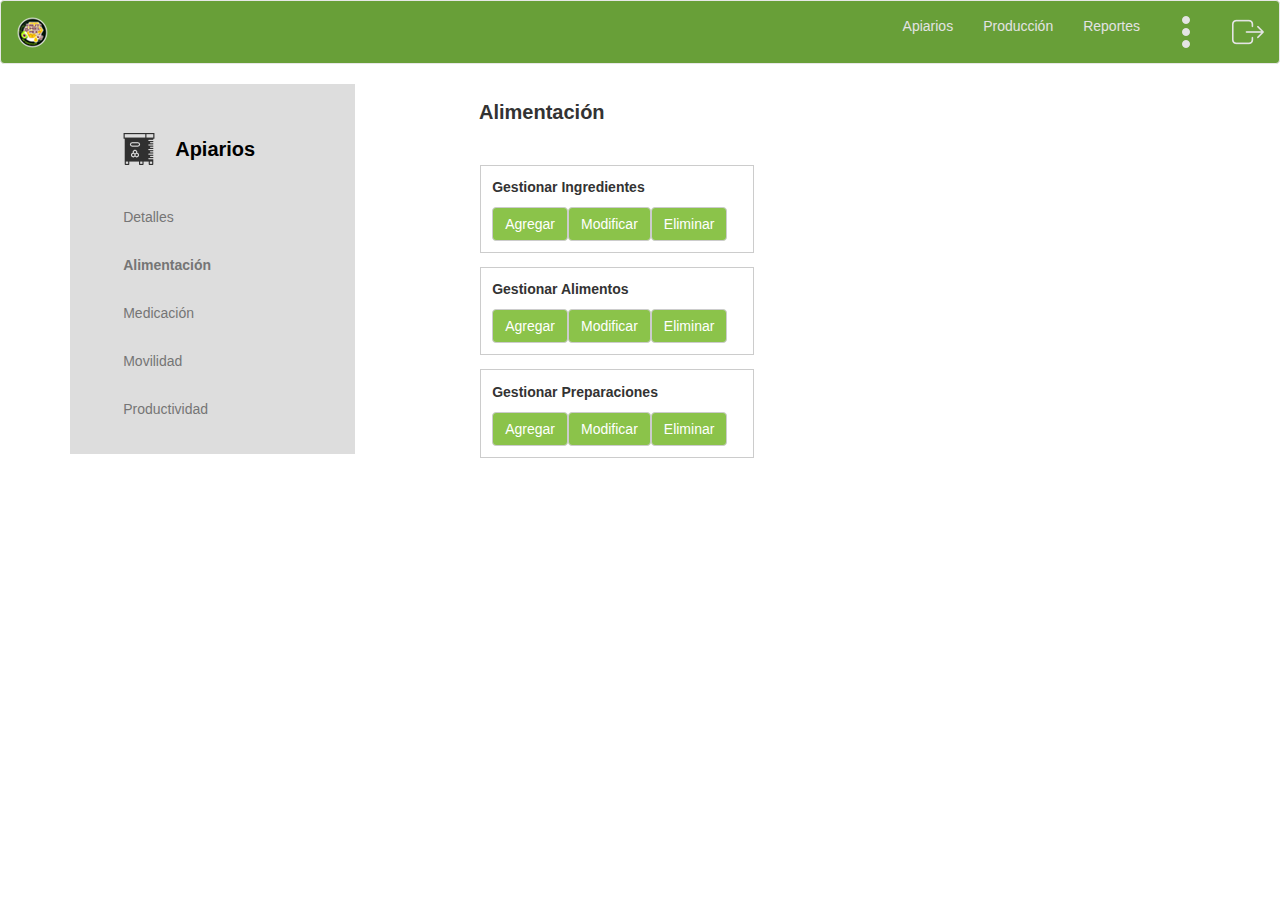
==== html/apiarios.html @ b515e2b7 "Avances" ====
<!DOCTYPE html>
<html lang="es">
<head>
    <meta charset="UTF-8">
    <meta name="viewport" content="width=device-width, initial-scale=1.0">
    <meta http-equiv="X-UA-Compatible" content="ie=edge">
    <!-- ICONO DE PESTAÑA -->
    <link rel="icon" type="image/x-icon" href="../img/icono.png">

    <!-- CSS -->
    <!-- CSS DE BOOTSTRAP -->
    <link rel="stylesheet" href="../bootstrap-3.3.7-dist/css/bootstrap.css">
    <!-- CSS PERSONALIZADO -->
    <link rel="stylesheet" href="../css/base.css">
    <link rel="stylesheet" href="../css/apiarios.css">

    <!-- JAVASCRIPT -->
    <!-- JS JQUERY -->
    <script src="../js/jquery-3.2.1.js"></script>
    <!-- JS BOOTSTRAP -->
    <script src="../bootstrap-3.3.7-dist/js/bootstrap.js"></script>
    <script src="../js/cascaron.js"></script>
    <script src="../js/alimentacion.js"></script>

    <title>Apiarios - Frutimielmex</title>
</head>
<body>

    <nav class="navbar navbar-default">
        <div class="container-fluid">
            <div class="navbar-header">
                <a class="navbar-brand" href="#">
                    <img src="../img/logo32.png" alt="">
                </a>
            </div>
            <ul class="nav navbar-nav navbar-right">
                <li><a href="#">Apiarios</a></li>
                <li><a href="#">Producción</a></li>
                <li><a href="#">Reportes</a></li>
                <li><a href="#"><img src="../img/showmore.png" alt=""></a></li>
                <li><a href="#"><img src="../img/logout.png" alt=""></a></li>
            </ul>
        </div>
    </nav>

    <div class="container">
        <div class="col-md-3">
            <div class="cont-titulo">
                <img src="../img/apiario.png" alt="" class="ico-titulo">
                <a href="apiarios.html" class="titulo">Apiarios</a>
            </div>
            <div class="opciones">
                <a id="opc-detalles" href="">Detalles</a>
                <a id="opc-alimentación" class ="activo" href="">Alimentación</a>
                <a id="opc-medicacion" href="">Medicación</a>
                <a id="opc-movilidad" href="">Movilidad</a>
                <a id="opc-productividad" href="">Productividad</a>
            </div>
        </div>

        <div id ="opc-contenedor" class="col-md-8 col-md-offset-1">
            

        </div>
    </div>


</body>
</html>
---- css/base.css ----
/*Color del van*/
.navbar{
    background: #689F38;
}

/*Color texto en nav*/
.navbar-default .navbar-nav > li > a {
    color: #E3E3E3;
}


/*Estilos de los divs contenedores*/
.container .col-md-3,
.container .col-md-3 .col-md-offset-1,
.col-md-8 .col-md-offset-1{
    background: #DDDDDD;
    padding: 0.5em 0.8em;
    height: 100%;
}

/*Estilos de los títulos de las secciones*/
.cont-titulo{
    align-items: center;
    display:  flex;
    flex-direction: row;
    padding: 3em;
}

/*Estilos de los enlaces de los titulos*/
.cont-titulo a{
    color: #000;
    text-decoration: none;

}

/*efecto de los estilos de los enlaces de los titulos*/
.cont-titulo a:hover{
    color: #757575;
}

/*Estilos del hipervinculo del titulo de cada sección*/
.titulo{
    font-weight: bold;
    font-size: 20px;
    margin-left: 1em;
}

.opciones{
    display: flex;
    flex-direction: column;
    padding: 0 3em;
}


.activo{
    color: #000000;
    font-weight: bold;
}

.opciones a{
    color: #757575;
    padding-bottom: 2em;
    text-decoration: none;
}

.opciones a:hover{
    color: #000000;
    font-weight: bold;
}



.titulo-segmento{
    font-weight: bold;
    font-size: 20px;
}

.boton{
    background: #8BC34A;
    color: #FFF;
}


.contenedor-chico{
    border: 1px solid #CCC;
    padding: 0.8em;
    margin: 1em 0;
}

.destacado{
    font-weight: bold;
}

.mas-font{
    font-size: 18px;
}

.cont-titulo-seg{
    align-items: center;
    display:  flex;
    flex-direction: row;
    padding: 1em;
}
---- css/apiarios.css ----
.container .col-md-8 .col-md-offset-1{
    background: #DDD;
    padding: 0.5em 0.8em;
}
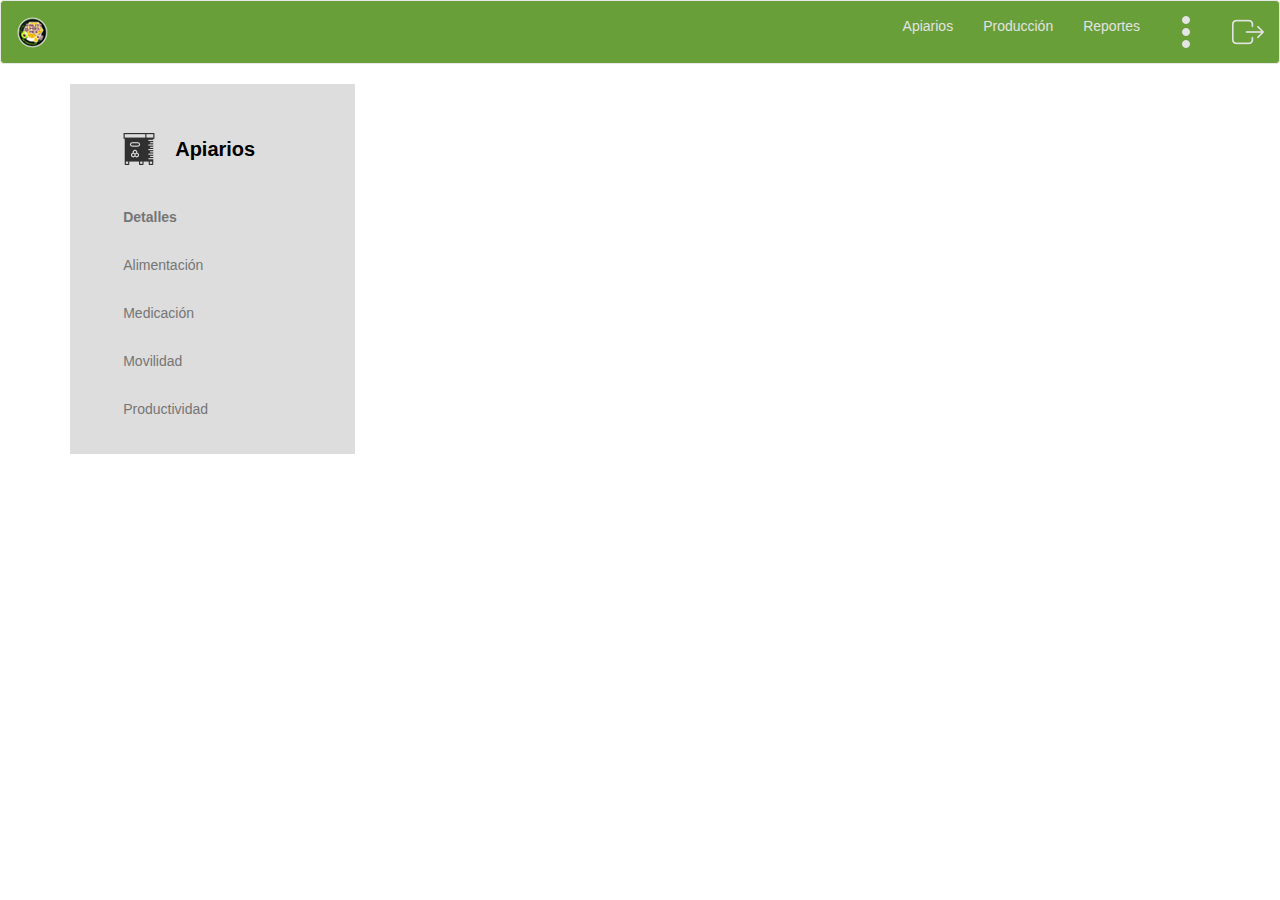
==== commit be082596: "Arreglando el js para que no fuera único de alimentación, ntp el nombre del archivo cambiuará para q" ====
--- a/html/apiarios.html
+++ b/html/apiarios.html
@@ -50,8 +50,8 @@
                 <a href="apiarios.html" class="titulo">Apiarios</a>
             </div>
             <div class="opciones">
-                <a id="opc-detalles" href="">Detalles</a>
-                <a id="opc-alimentación" class ="activo" href="">Alimentación</a>
+                <a id="opc-detalles" class ="activo" href="">Detalles</a>
+                <a id="opc-alimentacion" href="">Alimentación</a>
                 <a id="opc-medicacion" href="">Medicación</a>
                 <a id="opc-movilidad" href="">Movilidad</a>
                 <a id="opc-productividad" href="">Productividad</a>
@@ -59,7 +59,7 @@
         </div>
 
         <div id ="opc-contenedor" class="col-md-8 col-md-offset-1">
-            
+
 
         </div>
     </div>
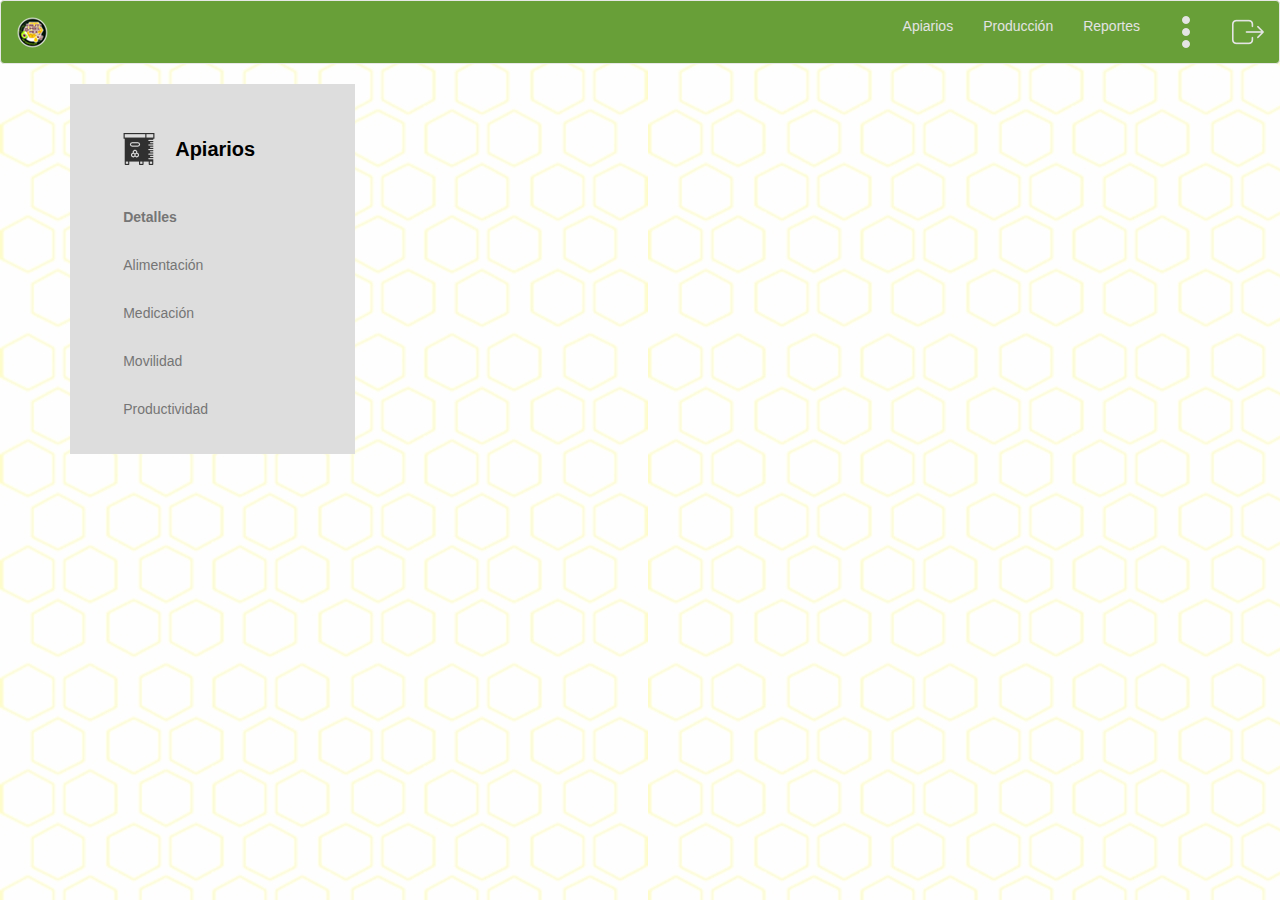
==== commit d075b064: "La actualización que Laura quería" ====
--- a/html/apiarios.html
+++ b/html/apiarios.html
@@ -19,8 +19,8 @@
     <script src="../js/jquery-3.2.1.js"></script>
     <!-- JS BOOTSTRAP -->
     <script src="../bootstrap-3.3.7-dist/js/bootstrap.js"></script>
-    <script src="../js/cascaron.js"></script>
-    <script src="../js/alimentacion.js"></script>
+    <script src="../js/helper-apiarios.js"></script>
+    <script src="../js/apiario.js"></script>
 
     <title>Apiarios - Frutimielmex</title>
 </head>
@@ -29,14 +29,14 @@
     <nav class="navbar navbar-default">
         <div class="container-fluid">
             <div class="navbar-header">
-                <a class="navbar-brand" href="#">
+                <a class="navbar-brand" href="homepage.html">
                     <img src="../img/logo32.png" alt="">
                 </a>
             </div>
             <ul class="nav navbar-nav navbar-right">
-                <li><a href="#">Apiarios</a></li>
+                <li><a href="apiarios.html">Apiarios</a></li>
                 <li><a href="#">Producción</a></li>
-                <li><a href="#">Reportes</a></li>
+                <li><a href="reportes.html">Reportes</a></li>
                 <li><a href="#"><img src="../img/showmore.png" alt=""></a></li>
                 <li><a href="#"><img src="../img/logout.png" alt=""></a></li>
             </ul>
@@ -65,5 +65,69 @@
     </div>
 
 
+
+
+
+
+
+    <!-- VENTANAS EMERGENTES -->
+    <!-- Confirmación eliminar ingrediente -->
+    <div class="modal fade" id="modalIngre" tabindex="-1" role="dialog" aria-labelledby="myModalLabel">
+      <div class="modal-dialog" role="document">
+        <div class="modal-content">
+          <div class="modal-header">
+            <button type="button" class="close" data-dismiss="modal" aria-label="Close"><span aria-hidden="true">&times;</span></button>
+            <h4 class="modal-title" id="myModalLabel">¿Deseas eliminar este <b>ingrediente</b>?</h4>
+          </div>
+          <div class="modal-body">
+            Una vez eliminado, no podrás recuperar esta información.
+          </div>
+          <div class="modal-footer">
+            <button type="button" class="btn boton" data-dismiss="modal">Cancelar</button>
+            <button type="button" id="elimIngre" class="btn boton-ppal">Eliminar</button>
+          </div>
+        </div>
+      </div>
+    </div>
+
+    <!-- Confirmación eliminar alimento -->
+    <div class="modal fade" id="modalAlim" tabindex="-1" role="dialog" aria-labelledby="myModalLabel">
+      <div class="modal-dialog" role="document">
+        <div class="modal-content">
+          <div class="modal-header">
+            <button type="button" class="close" data-dismiss="modal" aria-label="Close"><span aria-hidden="true">&times;</span></button>
+            <h4 class="modal-title" id="myModalLabel">¿Deseas eliminar este <b>alimento</b>?</h4>
+          </div>
+          <div class="modal-body">
+            Una vez eliminado, no podrás recuperar esta información.
+          </div>
+          <div class="modal-footer">
+            <button type="button" class="btn boton" data-dismiss="modal">Cancelar</button>
+            <button type="button" id="elimAlim" class="btn boton-ppal">Eliminar</button>
+          </div>
+        </div>
+      </div>
+    </div>
+
+    <!-- Confirmación eliminar preparacion -->
+    <div class="modal fade" id="modalPrep" tabindex="-1" role="dialog" aria-labelledby="myModalLabel">
+      <div class="modal-dialog" role="document">
+        <div class="modal-content">
+          <div class="modal-header">
+            <button type="button" class="close" data-dismiss="modal" aria-label="Close"><span aria-hidden="true">&times;</span></button>
+            <h4 class="modal-title" id="myModalLabel">¿Deseas eliminar esta <b>preparación</b>?</h4>
+          </div>
+          <div class="modal-body">
+            Una vez eliminado, no podrás recuperar esta información.
+          </div>
+          <div class="modal-footer">
+            <button type="button" class="btn boton" data-dismiss="modal">Cancelar</button>
+            <button type="button" id="elimPrep" class="btn boton-ppal">Eliminar</button>
+          </div>
+        </div>
+      </div>
+    </div>
+
+
 </body>
 </html>
--- a/css/base.css
+++ b/css/base.css
@@ -1,3 +1,14 @@
+body{
+    background: url("../img/honeycomb2.jpg");
+}
+
+
+
+.table-hover > tbody > tr:hover {
+    background-color: #FFFACE;
+    color: #56430E;
+}
+
 
 /*Color del van*/
 .navbar{
@@ -81,6 +92,36 @@
     color: #FFF;
 }
 
+.boton:hover{
+    background: #FFF38C;
+    border: 1px solid #FFF38C;
+    color: #000;
+}
+
+.boton:focus{
+    background: #FFF17C;
+    border: 1px solid #FFF17C;
+    color: #000;
+}
+
+.boton-ppal{
+    background: #FFF38C;
+    border: 1px solid #FFF38C;
+    color: #000;
+}
+
+.boton-ppal:hover{
+    background: #FFF;
+    border: 1px solid #FFF;
+    color: #000;
+}
+
+.boton-ppal:focus{
+    background: #FFF;
+    border: 1px solid #FFF;
+    color: #000;
+}
+
 
 .contenedor-chico{
     border: 1px solid #CCC;
@@ -102,3 +143,10 @@
     flex-direction: row;
     padding: 1em;
 }
+
+.form-control:focus {
+  border-color: #D3C332;
+  outline: 0;
+  -webkit-box-shadow: inset 0 1px 1px rgba(0,0,0,.075), 0 0 8px rgba(211, 195, 50, 0.6);
+          box-shadow: inset 0 1px 1px rgba(0,0,0,.075), 0 0 8px rgba(211, 195, 50, 0.6);
+}
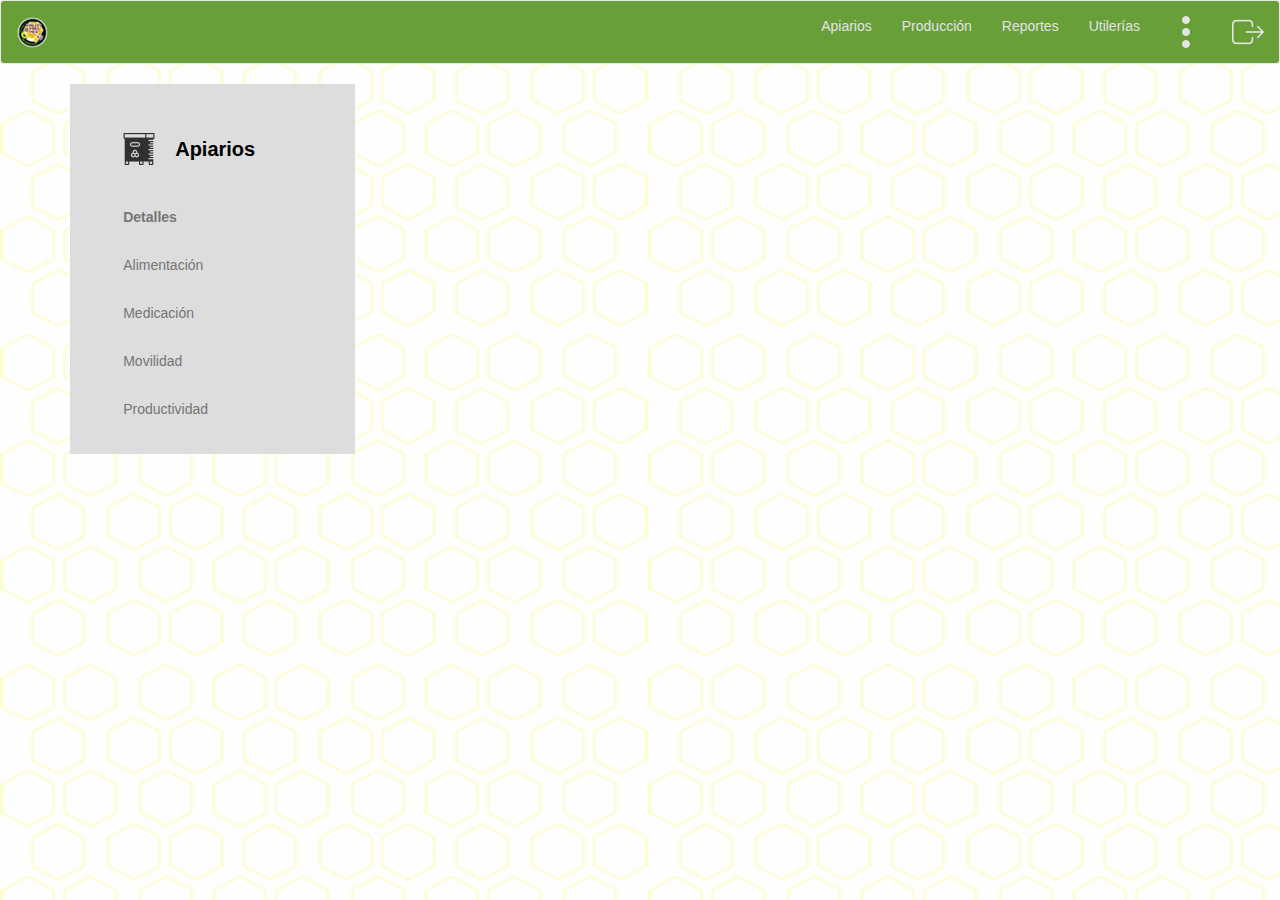
==== commit 6313f707: "Utilerias - modulo gestion de usuarios" ====
--- a/html/apiarios.html
+++ b/html/apiarios.html
@@ -10,6 +10,7 @@
     <!-- CSS -->
     <!-- CSS DE BOOTSTRAP -->
     <link rel="stylesheet" href="../bootstrap-3.3.7-dist/css/bootstrap.css">
+
     <!-- CSS PERSONALIZADO -->
     <link rel="stylesheet" href="../css/base.css">
     <link rel="stylesheet" href="../css/apiarios.css">
@@ -19,7 +20,18 @@
     <script src="../js/jquery-3.2.1.js"></script>
     <!-- JS BOOTSTRAP -->
     <script src="../bootstrap-3.3.7-dist/js/bootstrap.js"></script>
+    <!-- JS DE UTILIDADES -->
+    <script src="../js/utilidades.js"></script>
+
+    <!-- JS PARA TRABAJAR PÁGINA (BYHRSG) -->
+    <script src="../js/helper-usuarios.js"></script>
+    <script src="../js/helper-movilidad.js"></script>
+    <script src="../js/movilidad.js"></script>
+    <script src="../js/usuarios.js"></script>
+
+    <!-- JS PARA TRABAJAR PÁGINA (PROPIOS) -->
     <script src="../js/helper-apiarios.js"></script>
+    <script src="../js/alimentacion.js"></script>
     <script src="../js/apiario.js"></script>
 
     <title>Apiarios - Frutimielmex</title>
@@ -37,6 +49,7 @@
                 <li><a href="apiarios.html">Apiarios</a></li>
                 <li><a href="#">Producción</a></li>
                 <li><a href="reportes.html">Reportes</a></li>
+                <li><a href="utilerias.html">Utilerías</a></li>
                 <li><a href="#"><img src="../img/showmore.png" alt=""></a></li>
                 <li><a href="#"><img src="../img/logout.png" alt=""></a></li>
             </ul>
